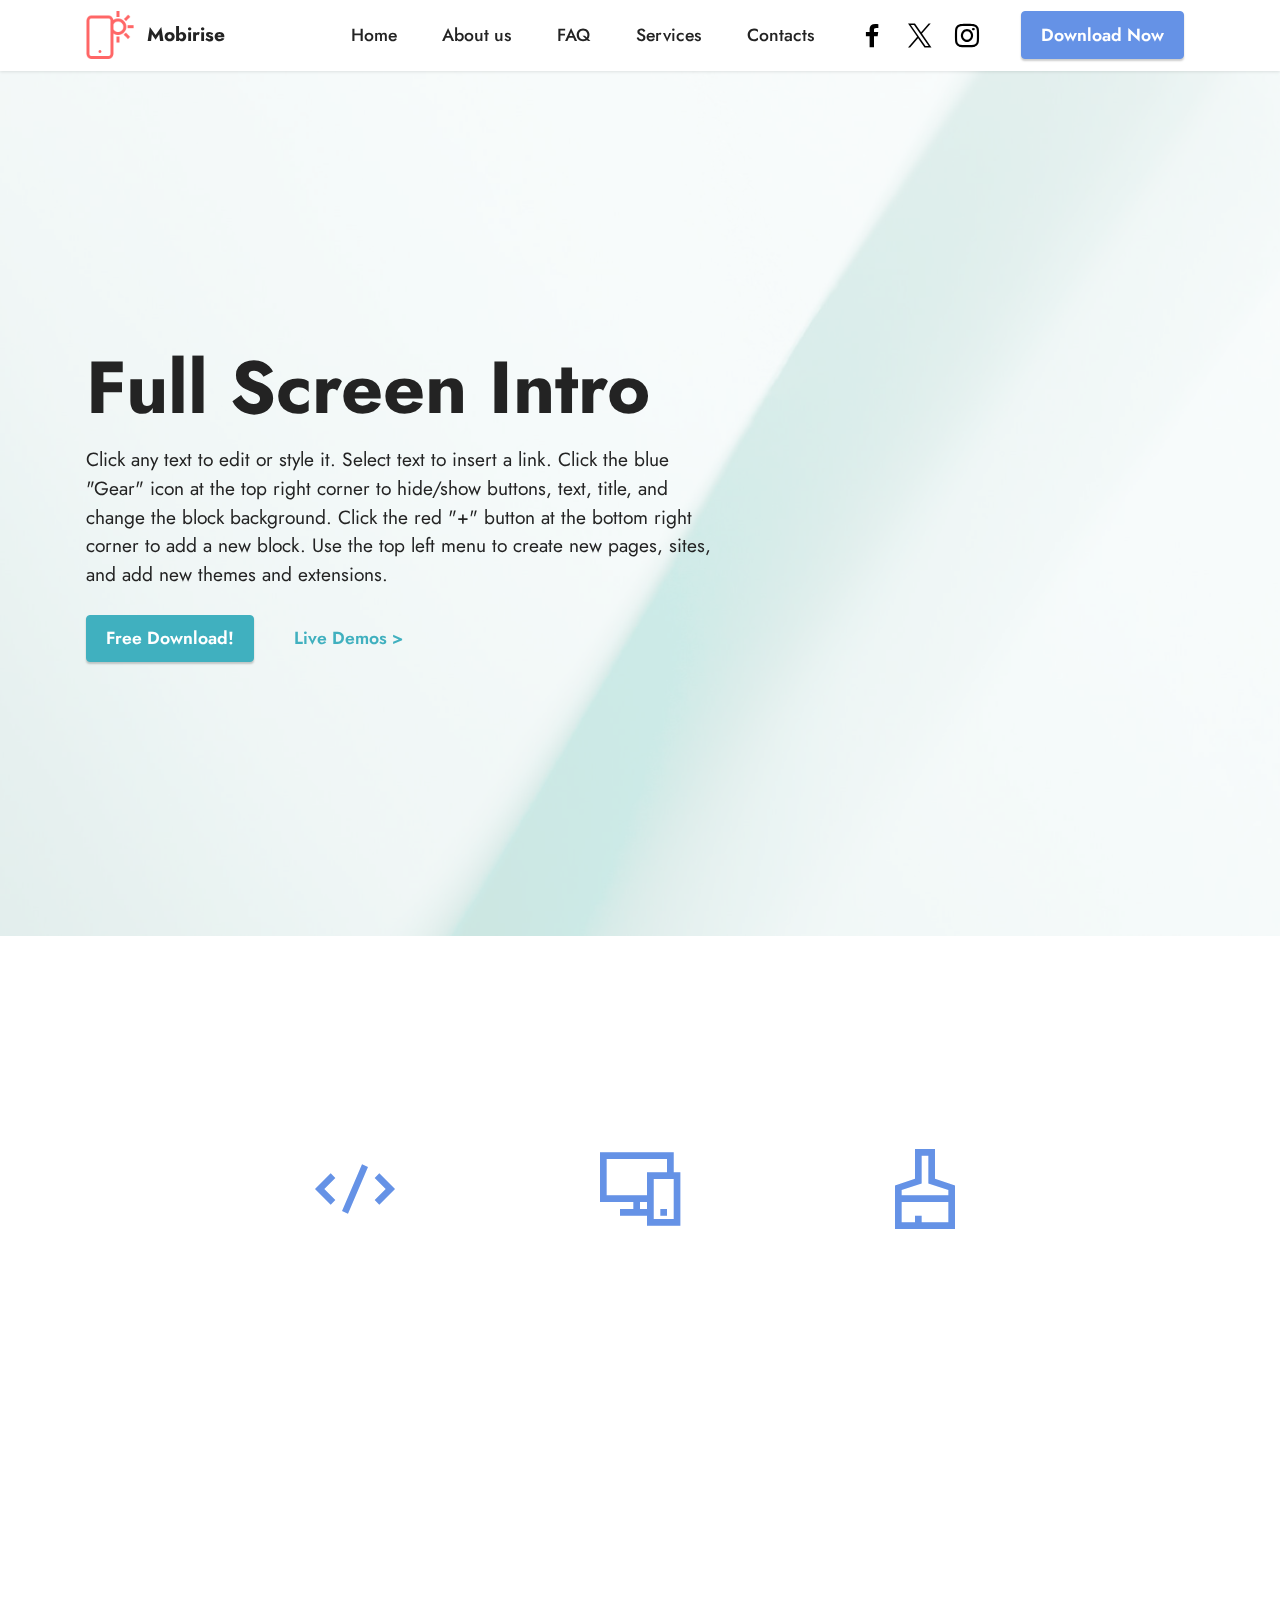
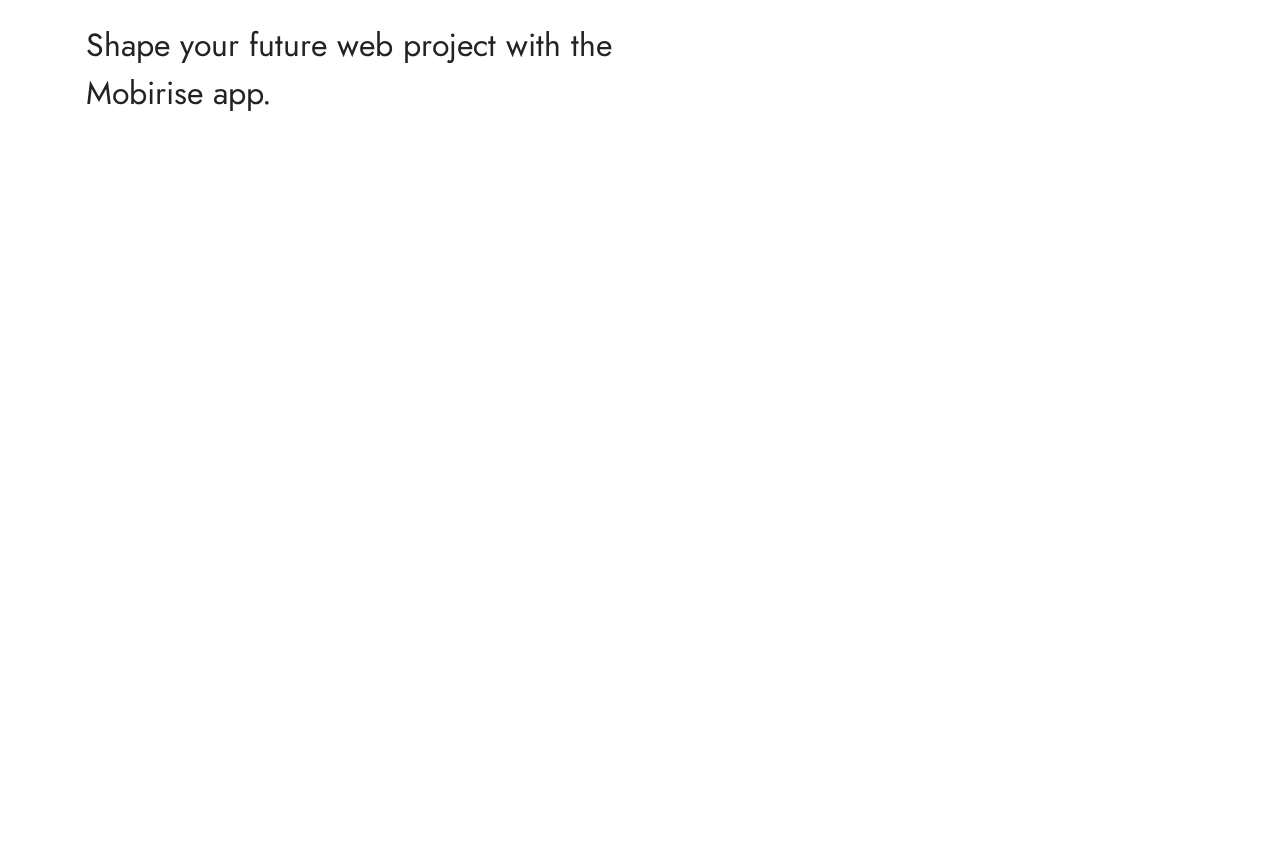
==== index.html @ b4d28bd1 "create github pages" ====
<!DOCTYPE html>
<html  >
<head>
  <!-- Site made with Mobirise Website Builder v5.9.18, https://mobirise.com -->
  <meta charset="UTF-8">
  <meta http-equiv="X-UA-Compatible" content="IE=edge">
  <meta name="generator" content="Mobirise v5.9.18, mobirise.com">
  <meta name="twitter:card" content="summary_large_image"/>
  <meta name="twitter:image:src" content="assets/images/index-meta.png">
  <meta property="og:image" content="assets/images/index-meta.png">
  <meta name="twitter:title" content="Home ryankey designs">
  <meta name="viewport" content="width=device-width, initial-scale=1, minimum-scale=1">
  <link rel="shortcut icon" href="assets/images/logo.png" type="image/x-icon">
  <meta name="description" content="thrry 7575b trytr">
  
  
  <title>Home ryankey designs</title>
  <link rel="stylesheet" href="assets/web/assets/mobirise-icons2/mobirise2.css">
  <link rel="stylesheet" href="assets/bootstrap/css/bootstrap.min.css">
  <link rel="stylesheet" href="assets/bootstrap/css/bootstrap-grid.min.css">
  <link rel="stylesheet" href="assets/bootstrap/css/bootstrap-reboot.min.css">
  <link rel="stylesheet" href="assets/parallax/jarallax.css">
  <link rel="stylesheet" href="assets/animatecss/animate.css">
  <link rel="stylesheet" href="assets/dropdown/css/style.css">
  <link rel="stylesheet" href="assets/socicon/css/styles.css">
  <link rel="stylesheet" href="assets/theme/css/style.css">
  <link rel="preload" href="https://fonts.googleapis.com/css?family=Jost:100,200,300,400,500,600,700,800,900,100i,200i,300i,400i,500i,600i,700i,800i,900i&display=swap" as="style" onload="this.onload=null;this.rel='stylesheet'">
  <noscript><link rel="stylesheet" href="https://fonts.googleapis.com/css?family=Jost:100,200,300,400,500,600,700,800,900,100i,200i,300i,400i,500i,600i,700i,800i,900i&display=swap"></noscript>
  <link rel="preload" as="style" href="assets/mobirise/css/mbr-additional.css?v=w8Q71m"><link rel="stylesheet" href="assets/mobirise/css/mbr-additional.css?v=w8Q71m" type="text/css">

  
  
  
</head>
<body>
  
  <section data-bs-version="5.1" class="menu menu1 cid-ufEGZTahri" once="menu" id="menu1-0">
    

    <nav class="navbar navbar-dropdown navbar-fixed-top navbar-expand-lg">
        <div class="container">
            <div class="navbar-brand">
                <span class="navbar-logo">
                    <a href="https://mobiri.se">
                        <img src="assets/images/logo.png" alt="Mobirise Website Builder" style="height: 3rem;">
                    </a>
                </span>
                <span class="navbar-caption-wrap"><a class="navbar-caption text-black display-7" href="https://mobiri.se">Mobirise</a></span>
            </div>
            <button class="navbar-toggler" type="button" data-toggle="collapse" data-bs-toggle="collapse" data-target="#navbarSupportedContent" data-bs-target="#navbarSupportedContent" aria-controls="navbarNavAltMarkup" aria-expanded="false" aria-label="Toggle navigation">
                <div class="hamburger">
                    <span></span>
                    <span></span>
                    <span></span>
                    <span></span>
                </div>
            </button>
            <div class="collapse navbar-collapse" id="navbarSupportedContent">
                <ul class="navbar-nav nav-dropdown" data-app-modern-menu="true"><li class="nav-item"><a class="nav-link link text-black text-primary display-4" href="index.html#features1-2">Home</a></li><li class="nav-item"><a class="nav-link link text-black text-primary display-4" href="aboutus.html">
                            About us</a></li><li class="nav-item"><a class="nav-link link text-black display-4" href="https://mobiri.se">FAQ</a></li>
                    <li class="nav-item"><a class="nav-link link text-black display-4" href="https://mobiri.se">
                            Services</a></li>
                    <li class="nav-item"><a class="nav-link link text-black text-primary display-4" href="contactus.html">Contacts</a>
                    </li></ul>
                <div class="icons-menu">
                    <a class="iconfont-wrapper" href="https://mobiri.se" target="_blank">
                        <span class="p-2 mbr-iconfont socicon-facebook socicon"></span>
                    </a>
                    <a class="iconfont-wrapper" href="https://mobiri.se" target="_blank">
                        <span class="p-2 mbr-iconfont socicon-twitter socicon"></span>
                    </a>
                    <a class="iconfont-wrapper" href="https://mobiri.se" target="_blank">
                        <span class="p-2 mbr-iconfont socicon-instagram socicon"></span>
                    </a>
                    
                </div>
                <div class="navbar-buttons mbr-section-btn">
                    <a class="btn btn-primary display-4" href="https://mobiri.se">
                        Download Now</a>
                </div>
            </div>
        </div>
    </nav>
</section>

<section data-bs-version="5.1" class="header2 cid-ufEH1J247F mbr-fullscreen mbr-parallax-background" id="header2-1">

    

    
    <div class="mbr-overlay" style="opacity: 0.8; background-color: rgb(255, 255, 255);"></div>

    <div class="container">
        <div class="row">
            <div class="col-12 col-lg-7">
                <h1 class="mbr-section-title mbr-fonts-style mb-3 display-1"><strong>Full Screen Intro</strong></h1>
                
                <p class="mbr-text mbr-fonts-style display-7">Click any text to edit or style it. Select text to insert a link. Click the blue "Gear" icon at the top right corner to hide/show buttons, text, title, and change the block background. Click the red "+" button at the bottom right corner to add a new block. Use the top left menu to create new pages, sites, and add new themes and extensions.</p>
                <div class="mbr-section-btn mt-3">
                    <a class="btn btn-success display-4" href="https://mobiri.se">Free Download!</a>
                    <a class="btn btn-success-outline display-4" href="https://mobiri.se">Live Demos &gt;</a>
                </div>
            </div>
        </div>
    </div>
</section>

<section data-bs-version="5.1" class="features25 cid-ufEH3GFwLy" id="features1-2">
    

    
    
    <div class="container">
        <div class="row mb-5">
            <div class="col-12">
                <h3 class="mbr-section-title mbr-fonts-style align-center mb-2 display-2">
                    <strong>Features</strong>
                </h3>
                
            </div>
        </div>
        <div class="row">
            <div class="item features-without-image mb-5 col-12 col-md-3">
                <div class="item-wrapper align-center">
                    <div class="iconfont-wrapper">
                        <span class="mbr-iconfont mobi-mbri-code mobi-mbri"></span>
                    </div>
                    <h5 class="card-title mbr-fonts-style display-7"><strong>No Coding</strong></h5>
                    <p class="card-text mbr-fonts-style mb-0 display-7">You don't have to code to create your own site. Select one of
                        available themes in the Mobirise sitebuilder.</p>
                </div>
            </div>
            <div class="item features-without-image mb-5 col-12 col-md-3">
                <div class="item-wrapper align-center">
                    <div class="iconfont-wrapper">
                        <span class="mbr-iconfont mobi-mbri-responsive-2 mobi-mbri"></span>
                    </div>
                    <h5 class="card-title mbr-fonts-style display-7"><strong>Mobile Friendly</strong></h5>
                    <p class="card-text mbr-fonts-style mb-0 display-7">All sites you create with the Mobirise web builder are
                        mobile-friendly natively. No special actions required.</p>
                </div>
            </div>
            <div class="item features-without-image mb-5 col-12 col-md-3">
                <div class="item-wrapper align-center">
                    <div class="card-box">
                        <div class="iconfont-wrapper">
                            <span class="mbr-iconfont mobi-mbri-website-theme-2 mobi-mbri"></span>
                        </div>
                        <h5 class="card-title mbr-fonts-style display-7"><strong>Unique Styles</strong></h5>
                        <p class="card-text mbr-fonts-style mb-0 display-7">Select the theme that suits you. Each theme in the Mobirise
                            site builder contains a set of unique blocks.</p>
                    </div>
                </div>
            </div>
        </div>
    </div>
</section>

<section data-bs-version="5.1" class="content10 cid-ufEH53kV5A" id="content10-3">
    
    <div class="container">
        <div class="row justify-content-center">
            <div class="col-12 col-md">
                
                <h6 class="mbr-section-subtitle mbr-fonts-style mb-4 display-5">
                    Shape your future web project with the Mobirise app.
                </h6>
            </div>
            <div class="col-md-12 col-lg-6">
                <p class="mbr-text mbr-fonts-style display-7">Mobirise Website Builder creates responsive, retina and mobile friendly websites in a few clicks. Mobirise is one of the easiest website development tools available today. It also gives you the freedom to develop as many websites as you like given the fact that it is a desktop app.</p>
            </div>
        </div>
    </div>
</section>

<section data-bs-version="5.1" class="footer1 cid-ufEH7rmpbX" once="footers" id="footer1-4">

    

    
    
    <div class="container">
        <div class="row mbr-white">
            <div class="col-12 col-md-6 col-lg-3">
                <h5 class="mbr-section-subtitle mbr-fonts-style mb-2 display-7">
                    <strong>Mobirise Help</strong>
                </h5>
                <ul class="list mbr-fonts-style display-4">
                    <li class="mbr-text item-wrap">Help Center</li>
                    <li class="mbr-text item-wrap">Mobirise Forums</li>
                    <li class="mbr-text item-wrap">Mobirise Kit</li>
                    <li class="mbr-text item-wrap">Our site</li>
                </ul>
            </div>
            <div class="col-12 col-md-6 col-lg-3">
                <h5 class="mbr-section-subtitle mbr-fonts-style mb-2 display-7">
                    <strong>Themes</strong>
                </h5>
                <ul class="list mbr-fonts-style display-4">

                    <li class="mbr-text item-wrap">Mobirise 5</li>
                    <li class="mbr-text item-wrap">Mobirise AMP</li>
                    <li class="mbr-text item-wrap">Mobirise Kit</li>
                </ul>
            </div>
            <div class="col-12 col-md-6 col-lg-3">
                <h5 class="mbr-section-subtitle mbr-fonts-style mb-2 display-7">
                    <strong>Extensions</strong>
                </h5>
                <ul class="list mbr-fonts-style display-4">
                    <li class="mbr-text item-wrap">Code Editor</li>
                    <li class="mbr-text item-wrap">Form Builder</li>
                    <li class="mbr-text item-wrap">Popup Builder</li>
                    <li class="mbr-text item-wrap">Enterprise</li>
                </ul>
            </div>
            <div class="col-12 col-md-6 col-lg-3">
                <h5 class="mbr-section-subtitle mbr-fonts-style mb-2 display-7">
                    <strong>About</strong>
                </h5>
                <p class="mbr-text mbr-fonts-style mb-4 display-4">
                    Mobirise is a free offline app for
                    Windows and Mac to easily create small/medium websites, landing pages, online resumes and
                    portfolios.</p>
                <h5 class="mbr-section-subtitle mbr-fonts-style mb-3 display-7">
                    <strong>Social</strong>
                </h5>
                <div class="social-row display-7">
                    <div class="soc-item">
                        <a href="https://twitter.com/mobirise" target="_blank">
                            <span class="mbr-iconfont socicon socicon-facebook"></span>
                        </a>
                    </div>
                    <div class="soc-item">
                        <a href="https://twitter.com/mobirise" target="_blank">
                            <span class="mbr-iconfont socicon socicon-twitter"></span>
                        </a>
                    </div>
                    <div class="soc-item">
                        <a href="https://twitter.com/mobirise" target="_blank">
                            <span class="mbr-iconfont socicon socicon-instagram"></span>
                        </a>
                    </div>
                    
                </div>
            </div>
            <div class="col-12 mt-4">
                <p class="mbr-text mb-0 mbr-fonts-style copyright align-center display-7">
                    © Copyright 2025 Mobirise - All Rights Reserved
                </p>
            </div>
        </div>
    </div>
</section><section class="display-7" style="padding: 0;align-items: center;justify-content: center;flex-wrap: wrap;    align-content: center;display: flex;position: relative;height: 4rem;"><a href="https://mobiri.se/3281766" style="flex: 1 1;height: 4rem;position: absolute;width: 100%;z-index: 1;"><img alt="" style="height: 4rem;" src="[data-uri]"></a><p style="margin: 0;text-align: center;" class="display-7">&#8204;</p><a style="z-index:1" href="https://mobirise.com/builder/ai-website-creator.html">Best AI Website Creator</a></section><script src="assets/bootstrap/js/bootstrap.bundle.min.js"></script>  <script src="assets/parallax/jarallax.js"></script>  <script src="assets/smoothscroll/smooth-scroll.js"></script>  <script src="assets/ytplayer/index.js"></script>  <script src="assets/dropdown/js/navbar-dropdown.js"></script>  <script src="assets/theme/js/script.js"></script>  
  
  
  <input name="animation" type="hidden">
  </body>
</html>
---- assets/web/assets/mobirise-icons2/mobirise2.css ----
@font-face {
  font-family: 'Moririse2';
  font-display: swap;
  src:  url('mobirise2.eot?f2bix4');
  src:  url('mobirise2.eot?f2bix4#iefix') format('embedded-opentype'),
    url('mobirise2.ttf?f2bix4') format('truetype'),
    url('mobirise2.woff?f2bix4') format('woff'),
    url('mobirise2.svg?f2bix4#mobirise2') format('svg');
  font-weight: normal;
  font-style: normal;
}

[class^="mobi-"], [class*=" mobi-"] {
  /* use !important to prevent issues with browser extensions that change fonts */
  font-family: 'Moririse2' !important;
  speak: none;
  font-style: normal;
  font-weight: normal;
  font-variant: normal;
  text-transform: none;
  line-height: 1;

  /* Better Font Rendering =========== */
  -webkit-font-smoothing: antialiased;
  -moz-osx-font-smoothing: grayscale;
}

.mobi-mbri-add-submenu:before {
  content: "\e900";
}
.mobi-mbri-alert:before {
  content: "\e901";
}
.mobi-mbri-align-center:before {
  content: "\e902";
}
.mobi-mbri-align-justify:before {
  content: "\e903";
}
.mobi-mbri-align-left:before {
  content: "\e904";
}
.mobi-mbri-align-right:before {
  content: "\e905";
}
.mobi-mbri-android:before {
  content: "\e906";
}
.mobi-mbri-apple:before {
  content: "\e907";
}
.mobi-mbri-arrow-down:before {
  content: "\e908";
}
.mobi-mbri-arrow-next:before {
  content: "\e909";
}
.mobi-mbri-arrow-prev:before {
  content: "\e90a";
}
.mobi-mbri-arrow-up:before {
  content: "\e90b";
}
.mobi-mbri-bold:before {
  content: "\e90c";
}
.mobi-mbri-bookmark:before {
  content: "\e90d";
}
.mobi-mbri-bootstrap:before {
  content: "\e90e";
}
.mobi-mbri-briefcase:before {
  content: "\e90f";
}
.mobi-mbri-browse:before {
  content: "\e910";
}
.mobi-mbri-bulleted-list:before {
  content: "\e911";
}
.mobi-mbri-calendar:before {
  content: "\e912";
}
.mobi-mbri-camera:before {
  content: "\e913";
}
.mobi-mbri-cart-add:before {
  content: "\e914";
}
.mobi-mbri-cart-full:before {
  content: "\e915";
}
.mobi-mbri-cash:before {
  content: "\e916";
}
.mobi-mbri-change-style:before {
  content: "\e917";
}
.mobi-mbri-chat:before {
  content: "\e918";
}
.mobi-mbri-clock:before {
  content: "\e919";
}
.mobi-mbri-close:before {
  content: "\e91a";
}
.mobi-mbri-cloud:before {
  content: "\e91b";
}
.mobi-mbri-code:before {
  content: "\e91c";
}
.mobi-mbri-contact-form:before {
  content: "\e91d";
}
.mobi-mbri-credit-card:before {
  content: "\e91e";
}
.mobi-mbri-cursor-click:before {
  content: "\e91f";
}
.mobi-mbri-cust-feedback:before {
  content: "\e920";
}
.mobi-mbri-database:before {
  content: "\e921";
}
.mobi-mbri-delivery:before {
  content: "\e922";
}
.mobi-mbri-desktop:before {
  content: "\e923";
}
.mobi-mbri-devices:before {
  content: "\e924";
}
.mobi-mbri-down:before {
  content: "\e925";
}
.mobi-mbri-download-2:before {
  content: "\e926";
}
.mobi-mbri-download:before {
  content: "\e927";
}
.mobi-mbri-drag-n-drop-2:before {
  content: "\e928";
}
.mobi-mbri-drag-n-drop:before {
  content: "\e929";
}
.mobi-mbri-edit-2:before {
  content: "\e92a";
}
.mobi-mbri-edit:before {
  content: "\e92b";
}
.mobi-mbri-error:before {
  content: "\e92c";
}
.mobi-mbri-extension:before {
  content: "\e92d";
}
.mobi-mbri-features:before {
  content: "\e92e";
}
.mobi-mbri-file:before {
  content: "\e92f";
}
.mobi-mbri-flag:before {
  content: "\e930";
}
.mobi-mbri-folder:before {
  content: "\e931";
}
.mobi-mbri-gift:before {
  content: "\e932";
}
.mobi-mbri-github:before {
  content: "\e933";
}
.mobi-mbri-globe-2:before {
  content: "\e934";
}
.mobi-mbri-globe:before {
  content: "\e935";
}
.mobi-mbri-growing-chart:before {
  content: "\e936";
}
.mobi-mbri-hearth:before {
  content: "\e937";
}
.mobi-mbri-help:before {
  content: "\e938";
}
.mobi-mbri-home:before {
  content: "\e939";
}
.mobi-mbri-hot-cup:before {
  content: "\e93a";
}
.mobi-mbri-idea:before {
  content: "\e93b";
}
.mobi-mbri-image-gallery:before {
  content: "\e93c";
}
.mobi-mbri-image-slider:before {
  content: "\e93d";
}
.mobi-mbri-info:before {
  content: "\e93e";
}
.mobi-mbri-italic:before {
  content: "\e93f";
}
.mobi-mbri-key:before {
  content: "\e940";
}
.mobi-mbri-laptop:before {
  content: "\e941";
}
.mobi-mbri-layers:before {
  content: "\e942";
}
.mobi-mbri-left-right:before {
  content: "\e943";
}
.mobi-mbri-left:before {
  content: "\e944";
}
.mobi-mbri-letter:before {
  content: "\e945";
}
.mobi-mbri-like:before {
  content: "\e946";
}
.mobi-mbri-link:before {
  content: "\e947";
}
.mobi-mbri-lock:before {
  content: "\e948";
}
.mobi-mbri-login:before {
  content: "\e949";
}
.mobi-mbri-logout:before {
  content: "\e94a";
}
.mobi-mbri-magic-stick:before {
  content: "\e94b";
}
.mobi-mbri-map-pin:before {
  content: "\e94c";
}
.mobi-mbri-menu:before {
  content: "\e94d";
}
.mobi-mbri-mobile-2:before {
  content: "\e94e";
}
.mobi-mbri-mobile-horizontal:before {
  content: "\e94f";
}
.mobi-mbri-mobile:before {
  content: "\e950";
}
.mobi-mbri-mobirise:before {
  content: "\e951";
}
.mobi-mbri-more-horizontal:before {
  content: "\e952";
}
.mobi-mbri-more-vertical:before {
  content: "\e953";
}
.mobi-mbri-music:before {
  content: "\e954";
}
.mobi-mbri-new-file:before {
  content: "\e955";
}
.mobi-mbri-numbered-list:before {
  content: "\e956";
}
.mobi-mbri-opened-folder:before {
  content: "\e957";
}
.mobi-mbri-pages:before {
  content: "\e958";
}
.mobi-mbri-paper-plane:before {
  content: "\e959";
}
.mobi-mbri-paperclip:before {
  content: "\e95a";
}
.mobi-mbri-phone:before {
  content: "\e95b";
}
.mobi-mbri-photo:before {
  content: "\e95c";
}
.mobi-mbri-photos:before {
  content: "\e95d";
}
.mobi-mbri-pin:before {
  content: "\e95e";
}
.mobi-mbri-play:before {
  content: "\e95f";
}
.mobi-mbri-plus:before {
  content: "\e960";
}
.mobi-mbri-preview:before {
  content: "\e961";
}
.mobi-mbri-print:before {
  content: "\e962";
}
.mobi-mbri-protect:before {
  content: "\e963";
}
.mobi-mbri-question:before {
  content: "\e964";
}
.mobi-mbri-quote-left:before {
  content: "\e965";
}
.mobi-mbri-quote-right:before {
  content: "\e966";
}
.mobi-mbri-redo:before {
  content: "\e967";
}
.mobi-mbri-refresh:before {
  content: "\e968";
}
.mobi-mbri-responsive-2:before {
  content: "\e969";
}
.mobi-mbri-responsive:before {
  content: "\e96a";
}
.mobi-mbri-right:before {
  content: "\e96b";
}
.mobi-mbri-rocket:before {
  content: "\e96c";
}
.mobi-mbri-sad-face:before {
  content: "\e96d";
}
.mobi-mbri-sale:before {
  content: "\e96e";
}
.mobi-mbri-save:before {
  content: "\e96f";
}
.mobi-mbri-search:before {
  content: "\e970";
}
.mobi-mbri-setting-2:before {
  content: "\e971";
}
.mobi-mbri-setting-3:before {
  content: "\e972";
}
.mobi-mbri-setting:before {
  content: "\e973";
}
.mobi-mbri-share:before {
  content: "\e974";
}
.mobi-mbri-shopping-bag:before {
  content: "\e975";
}
.mobi-mbri-shopping-basket:before {
  content: "\e976";
}
.mobi-mbri-shopping-cart:before {
  content: "\e977";
}
.mobi-mbri-sites:before {
  content: "\e978";
}
.mobi-mbri-smile-face:before {
  content: "\e979";
}
.mobi-mbri-speed:before {
  content: "\e97a";
}
.mobi-mbri-star:before {
  content: "\e97b";
}
.mobi-mbri-success:before {
  content: "\e97c";
}
.mobi-mbri-sun:before {
  content: "\e97d";
}
.mobi-mbri-sun2:before {
  content: "\e97e";
}
.mobi-mbri-tablet-vertical:before {
  content: "\e97f";
}
.mobi-mbri-tablet:before {
  content: "\e980";
}
.mobi-mbri-target:before {
  content: "\e981";
}
.mobi-mbri-timer:before {
  content: "\e982";
}
.mobi-mbri-to-ftp:before {
  content: "\e983";
}
.mobi-mbri-to-local-drive:before {
  content: "\e984";
}
.mobi-mbri-touch-swipe:before {
  content: "\e985";
}
.mobi-mbri-touch:before {
  content: "\e986";
}
.mobi-mbri-trash:before {
  content: "\e987";
}
.mobi-mbri-underline:before {
  content: "\e988";
}
.mobi-mbri-undo:before {
  content: "\e989";
}
.mobi-mbri-unlink:before {
  content: "\e98a";
}
.mobi-mbri-unlock:before {
  content: "\e98b";
}
.mobi-mbri-up-down:before {
  content: "\e98c";
}
.mobi-mbri-up:before {
  content: "\e98d";
}
.mobi-mbri-update:before {
  content: "\e98e";
}
.mobi-mbri-upload-2:before {
  content: "\e98f";
}
.mobi-mbri-upload:before {
  content: "\e990";
}
.mobi-mbri-user-2:before {
  content: "\e991";
}
.mobi-mbri-user:before {
  content: "\e992";
}
.mobi-mbri-users:before {
  content: "\e993";
}
.mobi-mbri-video-play:before {
  content: "\e994";
}
.mobi-mbri-video:before {
  content: "\e995";
}
.mobi-mbri-watch:before {
  content: "\e996";
}
.mobi-mbri-website-theme-2:before {
  content: "\e997";
}
.mobi-mbri-website-theme:before {
  content: "\e998";
}
.mobi-mbri-wifi:before {
  content: "\e999";
}
.mobi-mbri-windows:before {
  content: "\e99a";
}
.mobi-mbri-zoom-in:before {
  content: "\e99b";
}
.mobi-mbri-zoom-out:before {
  content: "\e99c";
}
---- assets/parallax/jarallax.css ----
.jarallax {
    position: relative;
    z-index: 0;
}
.jarallax > .jarallax-img {
    position: absolute;
    object-fit: cover;
    /* support for plugin https://github.com/bfred-it/object-fit-images */
    font-family: 'object-fit: cover;';
    top: 0;
    left: 0;
    width: 100%;
    height: 100%;
    z-index: -1;
}
---- assets/dropdown/css/style.css ----
.navbar-dropdown {
  left: 0;
  padding: 0;
  position: absolute;
  right: 0;
  top: 0;
  transition: all 0.45s ease;
  z-index: 1030;
  background: #282828; }
  .navbar-dropdown .navbar-logo {
    margin-right: 0.8rem;
    transition: margin 0.3s ease-in-out;
    vertical-align: middle; }
    .navbar-dropdown .navbar-logo img {
      height: 3.125rem;
      transition: all 0.3s ease-in-out; }
    .navbar-dropdown .navbar-logo.mbr-iconfont {
      font-size: 3.125rem;
      line-height: 3.125rem; }
  .navbar-dropdown .navbar-caption {
    font-weight: 700;
    white-space: normal;
    vertical-align: -4px;
    line-height: 3.125rem !important; }
    .navbar-dropdown .navbar-caption, .navbar-dropdown .navbar-caption:hover {
      color: inherit;
      text-decoration: none; }
  .navbar-dropdown .mbr-iconfont + .navbar-caption {
    vertical-align: -1px; }
  .navbar-dropdown.navbar-fixed-top {
    position: fixed; }
  .navbar-dropdown .navbar-brand span {
    vertical-align: -4px; }
  .navbar-dropdown.bg-color.transparent {
    background: none; }
  .navbar-dropdown.navbar-short .navbar-brand {
    padding: 0.625rem 0; }
    .navbar-dropdown.navbar-short .navbar-brand span {
      vertical-align: -1px; }
  .navbar-dropdown.navbar-short .navbar-caption {
    line-height: 2.375rem !important;
    vertical-align: -2px; }
  .navbar-dropdown.navbar-short .navbar-logo {
    margin-right: 0.5rem; }
    .navbar-dropdown.navbar-short .navbar-logo img {
      height: 2.375rem; }
    .navbar-dropdown.navbar-short .navbar-logo.mbr-iconfont {
      font-size: 2.375rem;
      line-height: 2.375rem; }
  .navbar-dropdown.navbar-short .mbr-table-cell {
    height: 3.625rem; }
  .navbar-dropdown .navbar-close {
    left: 0.6875rem;
    position: fixed;
    top: 0.75rem;
    z-index: 1000; }
  .navbar-dropdown .hamburger-icon {
    content: "";
    display: inline-block;
    vertical-align: middle;
    width: 16px;
    -webkit-box-shadow: 0 -6px 0 1px #282828,0 0 0 1px #282828,0 6px 0 1px #282828;
    -moz-box-shadow: 0 -6px 0 1px #282828,0 0 0 1px #282828,0 6px 0 1px #282828;
    box-shadow: 0 -6px 0 1px #282828,0 0 0 1px #282828,0 6px 0 1px #282828; }

.dropdown-menu .dropdown-toggle[data-toggle="dropdown-submenu"]::after {
  border-bottom: 0.35em solid transparent;
  border-left: 0.35em solid;
  border-right: 0;
  border-top: 0.35em solid transparent;
  margin-left: 0.3rem; }

.dropdown-menu .dropdown-item:focus {
  outline: 0; }

.nav-dropdown {
  font-size: 0.75rem;
  font-weight: 500;
  height: auto !important; }
  .nav-dropdown .nav-btn {
    padding-left: 1rem; }
  .nav-dropdown .link {
    margin: .667em 1.667em;
    font-weight: 500;
    padding: 0;
    transition: color .2s ease-in-out; }
    .nav-dropdown .link.dropdown-toggle {
      margin-right: 2.583em; }
      .nav-dropdown .link.dropdown-toggle::after {
        margin-left: .25rem;
        border-top: 0.35em solid;
        border-right: 0.35em solid transparent;
        border-left: 0.35em solid transparent;
        border-bottom: 0; }
      .nav-dropdown .link.dropdown-toggle[aria-expanded="true"] {
        margin: 0;
        padding: 0.667em 3.263em  0.667em 1.667em; }
  .nav-dropdown .link::after,
  .nav-dropdown .dropdown-item::after {
    color: inherit; }
  .nav-dropdown .btn {
    font-size: 0.75rem;
    font-weight: 700;
    letter-spacing: 0;
    margin-bottom: 0;
    padding-left: 1.25rem;
    padding-right: 1.25rem; }
  .nav-dropdown .dropdown-menu {
    border-radius: 0;
    border: 0;
    left: 0;
    margin: 0;
    padding-bottom: 1.25rem;
    padding-top: 1.25rem;
    position: relative; }
  .nav-dropdown .dropdown-submenu {
    margin-left: 0.125rem;
    top: 0; }
  .nav-dropdown .dropdown-item {
    font-weight: 500;
    line-height: 2;
    padding: 0.3846em 4.615em 0.3846em 1.5385em;
    position: relative;
    transition: color .2s ease-in-out, background-color .2s ease-in-out; }
    .nav-dropdown .dropdown-item::after {
      margin-top: -0.3077em;
      position: absolute;
      right: 1.1538em;
      top: 50%; }
    .nav-dropdown .dropdown-item:focus, .nav-dropdown .dropdown-item:hover {
      background: none; }

@media (max-width: 767px) {
  .nav-dropdown.navbar-toggleable-sm {
    bottom: 0;
    display: none;
    left: 0;
    overflow-x: hidden;
    position: fixed;
    top: 0;
    transform: translateX(-100%);
    -ms-transform: translateX(-100%);
    -webkit-transform: translateX(-100%);
    width: 18.75rem;
    z-index: 999; } }
.nav-dropdown.navbar-toggleable-xl {
  bottom: 0;
  display: none;
  left: 0;
  overflow-x: hidden;
  position: fixed;
  top: 0;
  transform: translateX(-100%);
  -ms-transform: translateX(-100%);
  -webkit-transform: translateX(-100%);
  width: 18.75rem;
  z-index: 999; }

.nav-dropdown-sm {
  display: block !important;
  overflow-x: hidden;
  overflow: auto;
  padding-top: 3.875rem; }
  .nav-dropdown-sm::after {
    content: "";
    display: block;
    height: 3rem;
    width: 100%; }
  .nav-dropdown-sm.collapse.in ~ .navbar-close {
    display: block !important; }
  .nav-dropdown-sm.collapsing, .nav-dropdown-sm.collapse.in {
    transform: translateX(0);
    -ms-transform: translateX(0);
    -webkit-transform: translateX(0);
    transition: all 0.25s ease-out;
    -webkit-transition: all 0.25s ease-out;
    background: #282828; }
  .nav-dropdown-sm.collapsing[aria-expanded="false"] {
    transform: translateX(-100%);
    -ms-transform: translateX(-100%);
    -webkit-transform: translateX(-100%); }
  .nav-dropdown-sm .nav-item {
    display: block;
    margin-left: 0 !important;
    padding-left: 0; }
  .nav-dropdown-sm .link,
  .nav-dropdown-sm .dropdown-item {
    border-top: 1px dotted rgba(255, 255, 255, 0.1);
    font-size: 0.8125rem;
    line-height: 1.6;
    margin: 0 !important;
    padding: 0.875rem 2.4rem 0.875rem 1.5625rem !important;
    position: relative;
    white-space: normal; }
    .nav-dropdown-sm .link:focus, .nav-dropdown-sm .link:hover,
    .nav-dropdown-sm .dropdown-item:focus,
    .nav-dropdown-sm .dropdown-item:hover {
      background: rgba(0, 0, 0, 0.2) !important;
      color: #c0a375; }
  .nav-dropdown-sm .nav-btn {
    position: relative;
    padding: 1.5625rem 1.5625rem 0 1.5625rem; }
    .nav-dropdown-sm .nav-btn::before {
      border-top: 1px dotted rgba(255, 255, 255, 0.1);
      content: "";
      left: 0;
      position: absolute;
      top: 0;
      width: 100%; }
    .nav-dropdown-sm .nav-btn + .nav-btn {
      padding-top: 0.625rem; }
      .nav-dropdown-sm .nav-btn + .nav-btn::before {
        display: none; }
  .nav-dropdown-sm .btn {
    padding: 0.625rem 0; }
  .nav-dropdown-sm .dropdown-toggle[data-toggle="dropdown-submenu"]::after {
    margin-left: .25rem;
    border-top: 0.35em solid;
    border-right: 0.35em solid transparent;
    border-left: 0.35em solid transparent;
    border-bottom: 0; }
  .nav-dropdown-sm .dropdown-toggle[data-toggle="dropdown-submenu"][aria-expanded="true"]::after {
    border-top: 0;
    border-right: 0.35em solid transparent;
    border-left: 0.35em solid transparent;
    border-bottom: 0.35em solid; }
  .nav-dropdown-sm .dropdown-menu {
    margin: 0;
    padding: 0;
    position: relative;
    top: 0;
    left: 0;
    width: 100%;
    border: 0;
    float: none;
    border-radius: 0;
    background: none; }
  .nav-dropdown-sm .dropdown-submenu {
    left: 100%;
    margin-left: 0.125rem;
    margin-top: -1.25rem;
    top: 0; }

.navbar-toggleable-sm .nav-dropdown .dropdown-menu {
  position: absolute; }

.navbar-toggleable-sm .nav-dropdown .dropdown-submenu {
  left: 100%;
  margin-left: 0.125rem;
  margin-top: -1.25rem;
  top: 0; }

.navbar-toggleable-sm.opened .nav-dropdown .dropdown-menu {
  position: relative; }

.navbar-toggleable-sm.opened .nav-dropdown .dropdown-submenu {
  left: 0;
  margin-left: 00rem;
  margin-top: 0rem;
  top: 0; }

.is-builder .nav-dropdown.collapsing {
  transition: none !important; }
---- assets/socicon/css/styles.css ----
@charset "UTF-8";

@font-face {
  font-family: 'Socicon';
  src:  url('../fonts/socicon.eot');
  src:  url('../fonts/socicon.eot?#iefix') format('embedded-opentype'),
    url('../fonts/socicon.woff2') format('woff2'),
    url('../fonts/socicon.ttf') format('truetype'),
    url('../fonts/socicon.woff') format('woff'),
    url('../fonts/socicon.svg#socicon') format('svg');
  font-weight: normal;
  font-style: normal;
  font-display: swap;
}

[data-icon]:before {
  font-family: "socicon" !important;
  content: attr(data-icon);
  font-style: normal !important;
  font-weight: normal !important;
  font-variant: normal !important;
  text-transform: none !important;
  speak: none;
  line-height: 1;
  -webkit-font-smoothing: antialiased;
  -moz-osx-font-smoothing: grayscale;
}

[class^="socicon-"], [class*=" socicon-"] {
  /* use !important to prevent issues with browser extensions that change fonts */
  font-family: 'Socicon' !important;
  speak: none;
  font-style: normal;
  font-weight: normal;
  font-variant: normal;
  text-transform: none;
  line-height: 1;

  /* Better Font Rendering =========== */
  -webkit-font-smoothing: antialiased;
  -moz-osx-font-smoothing: grayscale;
}

.socicon-500px:before {
  content: "\e000";
}
.socicon-8tracks:before {
  content: "\e001";
}
.socicon-airbnb:before {
  content: "\e002";
}
.socicon-alliance:before {
  content: "\e003";
}
.socicon-amazon:before {
  content: "\e004";
}
.socicon-amplement:before {
  content: "\e005";
}
.socicon-android:before {
  content: "\e006";
}
.socicon-angellist:before {
  content: "\e007";
}
.socicon-apple:before {
  content: "\e008";
}
.socicon-appnet:before {
  content: "\e009";
}
.socicon-baidu:before {
  content: "\e00a";
}
.socicon-bandcamp:before {
  content: "\e00b";
}
.socicon-battlenet:before {
  content: "\e00c";
}
.socicon-mixer:before {
  content: "\e00d";
}
.socicon-bebee:before {
  content: "\e00e";
}
.socicon-bebo:before {
  content: "\e00f";
}
.socicon-behance:before {
  content: "\e010";
}
.socicon-blizzard:before {
  content: "\e011";
}
.socicon-blogger:before {
  content: "\e012";
}
.socicon-buffer:before {
  content: "\e013";
}
.socicon-chrome:before {
  content: "\e014";
}
.socicon-coderwall:before {
  content: "\e015";
}
.socicon-curse:before {
  content: "\e016";
}
.socicon-dailymotion:before {
  content: "\e017";
}
.socicon-deezer:before {
  content: "\e018";
}
.socicon-delicious:before {
  content: "\e019";
}
.socicon-deviantart:before {
  content: "\e01a";
}
.socicon-diablo:before {
  content: "\e01b";
}
.socicon-digg:before {
  content: "\e01c";
}
.socicon-discord:before {
  content: "\e01d";
}
.socicon-disqus:before {
  content: "\e01e";
}
.socicon-douban:before {
  content: "\e01f";
}
.socicon-draugiem:before {
  content: "\e020";
}
.socicon-dribbble:before {
  content: "\e021";
}
.socicon-drupal:before {
  content: "\e022";
}
.socicon-ebay:before {
  content: "\e023";
}
.socicon-ello:before {
  content: "\e024";
}
.socicon-endomodo:before {
  content: "\e025";
}
.socicon-envato:before {
  content: "\e026";
}
.socicon-etsy:before {
  content: "\e027";
}
.socicon-facebook:before {
  content: "\e028";
}
.socicon-feedburner:before {
  content: "\e029";
}
.socicon-filmweb:before {
  content: "\e02a";
}
.socicon-firefox:before {
  content: "\e02b";
}
.socicon-flattr:before {
  content: "\e02c";
}
.socicon-flickr:before {
  content: "\e02d";
}
.socicon-formulr:before {
  content: "\e02e";
}
.socicon-forrst:before {
  content: "\e02f";
}
.socicon-foursquare:before {
  content: "\e030";
}
.socicon-friendfeed:before {
  content: "\e031";
}
.socicon-github:before {
  content: "\e032";
}
.socicon-goodreads:before {
  content: "\e033";
}
.socicon-google:before {
  content: "\e034";
}
.socicon-googlescholar:before {
  content: "\e035";
}
.socicon-googlegroups:before {
  content: "\e036";
}
.socicon-googlephotos:before {
  content: "\e037";
}
.socicon-googleplus:before {
  content: "\e038";
}
.socicon-grooveshark:before {
  content: "\e039";
}
.socicon-hackerrank:before {
  content: "\e03a";
}
.socicon-hearthstone:before {
  content: "\e03b";
}
.socicon-hellocoton:before {
  content: "\e03c";
}
.socicon-heroes:before {
  content: "\e03d";
}
.socicon-smashcast:before {
  content: "\e03e";
}
.socicon-horde:before {
  content: "\e03f";
}
.socicon-houzz:before {
  content: "\e040";
}
.socicon-icq:before {
  content: "\e041";
}
.socicon-identica:before {
  content: "\e042";
}
.socicon-imdb:before {
  content: "\e043";
}
.socicon-instagram:before {
  content: "\e044";
}
.socicon-issuu:before {
  content: "\e045";
}
.socicon-istock:before {
  content: "\e046";
}
.socicon-itunes:before {
  content: "\e047";
}
.socicon-keybase:before {
  content: "\e048";
}
.socicon-lanyrd:before {
  content: "\e049";
}
.socicon-lastfm:before {
  content: "\e04a";
}
.socicon-line:before {
  content: "\e04b";
}
.socicon-linkedin:before {
  content: "\e04c";
}
.socicon-livejournal:before {
  content: "\e04d";
}
.socicon-lyft:before {
  content: "\e04e";
}
.socicon-macos:before {
  content: "\e04f";
}
.socicon-mail:before {
  content: "\e050";
}
.socicon-medium:before {
  content: "\e051";
}
.socicon-meetup:before {
  content: "\e052";
}
.socicon-mixcloud:before {
  content: "\e053";
}
.socicon-modelmayhem:before {
  content: "\e054";
}
.socicon-mumble:before {
  content: "\e055";
}
.socicon-myspace:before {
  content: "\e056";
}
.socicon-newsvine:before {
  content: "\e057";
}
.socicon-nintendo:before {
  content: "\e058";
}
.socicon-npm:before {
  content: "\e059";
}
.socicon-odnoklassniki:before {
  content: "\e05a";
}
.socicon-openid:before {
  content: "\e05b";
}
.socicon-opera:before {
  content: "\e05c";
}
.socicon-outlook:before {
  content: "\e05d";
}
.socicon-overwatch:before {
  content: "\e05e";
}
.socicon-patreon:before {
  content: "\e05f";
}
.socicon-paypal:before {
  content: "\e060";
}
.socicon-periscope:before {
  content: "\e061";
}
.socicon-persona:before {
  content: "\e062";
}
.socicon-pinterest:before {
  content: "\e063";
}
.socicon-play:before {
  content: "\e064";
}
.socicon-player:before {
  content: "\e065";
}
.socicon-playstation:before {
  content: "\e066";
}
.socicon-pocket:before {
  content: "\e067";
}
.socicon-qq:before {
  content: "\e068";
}
.socicon-quora:before {
  content: "\e069";
}
.socicon-raidcall:before {
  content: "\e06a";
}
.socicon-ravelry:before {
  content: "\e06b";
}
.socicon-reddit:before {
  content: "\e06c";
}
.socicon-renren:before {
  content: "\e06d";
}
.socicon-researchgate:before {
  content: "\e06e";
}
.socicon-residentadvisor:before {
  content: "\e06f";
}
.socicon-reverbnation:before {
  content: "\e070";
}
.socicon-rss:before {
  content: "\e071";
}
.socicon-sharethis:before {
  content: "\e072";
}
.socicon-skype:before {
  content: "\e073";
}
.socicon-slideshare:before {
  content: "\e074";
}
.socicon-smugmug:before {
  content: "\e075";
}
.socicon-snapchat:before {
  content: "\e076";
}
.socicon-songkick:before {
  content: "\e077";
}
.socicon-soundcloud:before {
  content: "\e078";
}
.socicon-spotify:before {
  content: "\e079";
}
.socicon-stackexchange:before {
  content: "\e07a";
}
.socicon-stackoverflow:before {
  content: "\e07b";
}
.socicon-starcraft:before {
  content: "\e07c";
}
.socicon-stayfriends:before {
  content: "\e07d";
}
.socicon-steam:before {
  content: "\e07e";
}
.socicon-storehouse:before {
  content: "\e07f";
}
.socicon-strava:before {
  content: "\e080";
}
.socicon-streamjar:before {
  content: "\e081";
}
.socicon-stumbleupon:before {
  content: "\e082";
}
.socicon-swarm:before {
  content: "\e083";
}
.socicon-teamspeak:before {
  content: "\e084";
}
.socicon-teamviewer:before {
  content: "\e085";
}
.socicon-technorati:before {
  content: "\e086";
}
.socicon-telegram:before {
  content: "\e087";
}
.socicon-tripadvisor:before {
  content: "\e088";
}
.socicon-tripit:before {
  content: "\e089";
}
.socicon-triplej:before {
  content: "\e08a";
}
.socicon-tumblr:before {
  content: "\e08b";
}
.socicon-twitch:before {
  content: "\e08c";
}
.socicon-twitter:before {
  content: "\e08d";
}
.socicon-uber:before {
  content: "\e08e";
}
.socicon-ventrilo:before {
  content: "\e08f";
}
.socicon-viadeo:before {
  content: "\e090";
}
.socicon-viber:before {
  content: "\e091";
}
.socicon-viewbug:before {
  content: "\e092";
}
.socicon-vimeo:before {
  content: "\e093";
}
.socicon-vine:before {
  content: "\e094";
}
.socicon-vkontakte:before {
  content: "\e095";
}
.socicon-warcraft:before {
  content: "\e096";
}
.socicon-wechat:before {
  content: "\e097";
}
.socicon-weibo:before {
  content: "\e098";
}
.socicon-whatsapp:before {
  content: "\e099";
}
.socicon-wikipedia:before {
  content: "\e09a";
}
.socicon-windows:before {
  content: "\e09b";
}
.socicon-wordpress:before {
  content: "\e09c";
}
.socicon-wykop:before {
  content: "\e09d";
}
.socicon-xbox:before {
  content: "\e09e";
}
.socicon-xing:before {
  content: "\e09f";
}
.socicon-yahoo:before {
  content: "\e0a0";
}
.socicon-yammer:before {
  content: "\e0a1";
}
.socicon-yandex:before {
  content: "\e0a2";
}
.socicon-yelp:before {
  content: "\e0a3";
}
.socicon-younow:before {
  content: "\e0a4";
}
.socicon-youtube:before {
  content: "\e0a5";
}
.socicon-zapier:before {
  content: "\e0a6";
}
.socicon-zerply:before {
  content: "\e0a7";
}
.socicon-zomato:before {
  content: "\e0a8";
}
.socicon-zynga:before {
  content: "\e0a9";
}
.socicon-spreadshirt:before {
  content: "\e901";
}
.socicon-gamejolt:before {
  content: "\e902";
}
.socicon-trello:before {
  content: "\e903";
}
.socicon-tunein:before {
  content: "\e904";
}
.socicon-bloglovin:before {
  content: "\e905";
}
.socicon-gamewisp:before {
  content: "\e906";
}
.socicon-messenger:before {
  content: "\e907";
}
.socicon-pandora:before {
  content: "\e908";
}
.socicon-augment:before {
  content: "\e909";
}
.socicon-bitbucket:before {
  content: "\e90a";
}
.socicon-fyuse:before {
  content: "\e90b";
}
.socicon-yt-gaming:before {
  content: "\e90c";
}
.socicon-sketchfab:before {
  content: "\e90d";
}
.socicon-mobcrush:before {
  content: "\e90e";
}
.socicon-microsoft:before {
  content: "\e90f";
}
.socicon-realtor:before {
  content: "\e910";
}
.socicon-tidal:before {
  content: "\e911";
}
.socicon-qobuz:before {
  content: "\e912";
}
.socicon-natgeo:before {
  content: "\e913";
}
.socicon-mastodon:before {
  content: "\e914";
}
.socicon-unsplash:before {
  content: "\e915";
}
.socicon-homeadvisor:before {
  content: "\e916";
}
.socicon-angieslist:before {
  content: "\e917";
}
.socicon-codepen:before {
  content: "\e918";
}
.socicon-slack:before {
  content: "\e919";
}
.socicon-openaigym:before {
  content: "\e91a";
}
.socicon-logmein:before {
  content: "\e91b";
}
.socicon-fiverr:before {
  content: "\e91c";
}
.socicon-gotomeeting:before {
  content: "\e91d";
}
.socicon-aliexpress:before {
  content: "\e91e";
}
.socicon-guru:before {
  content: "\e91f";
}
.socicon-appstore:before {
  content: "\e920";
}
.socicon-homes:before {
  content: "\e921";
}
.socicon-zoom:before {
  content: "\e922";
}
.socicon-alibaba:before {
  content: "\e923";
}
.socicon-craigslist:before {
  content: "\e924";
}
.socicon-wix:before {
  content: "\e925";
}
.socicon-redfin:before {
  content: "\e926";
}
.socicon-googlecalendar:before {
  content: "\e927";
}
.socicon-shopify:before {
  content: "\e928";
}
.socicon-freelancer:before {
  content: "\e929";
}
.socicon-seedrs:before {
  content: "\e92a";
}
.socicon-bing:before {
  content: "\e92b";
}
.socicon-doodle:before {
  content: "\e92c";
}
.socicon-bonanza:before {
  content: "\e92d";
}
.socicon-squarespace:before {
  content: "\e92e";
}
.socicon-toptal:before {
  content: "\e92f";
}
.socicon-gust:before {
  content: "\e930";
}
.socicon-ask:before {
  content: "\e931";
}
.socicon-trulia:before {
  content: "\e932";
}
.socicon-loomly:before {
  content: "\e933";
}
.socicon-ghost:before {
  content: "\e934";
}
.socicon-upwork:before {
  content: "\e935";
}
.socicon-fundable:before {
  content: "\e936";
}
.socicon-booking:before {
  content: "\e937";
}
.socicon-googlemaps:before {
  content: "\e938";
}
.socicon-zillow:before {
  content: "\e939";
}
.socicon-niconico:before {
  content: "\e93a";
}
.socicon-toneden:before {
  content: "\e93b";
}
.socicon-crunchbase:before {
  content: "\e93c";
}
.socicon-homefy:before {
  content: "\e93d";
}
.socicon-calendly:before {
  content: "\e93e";
}
.socicon-livemaster:before {
  content: "\e93f";
}
.socicon-udemy:before {
  content: "\e940";
}
.socicon-codered:before {
  content: "\e941";
}
.socicon-origin:before {
  content: "\e942";
}
.socicon-nextdoor:before {
  content: "\e943";
}
.socicon-portfolio:before {
  content: "\e944";
}
.socicon-instructables:before {
  content: "\e945";
}
.socicon-gitlab:before {
  content: "\e946";
}
.socicon-hackernews:before {
  content: "\e947";
}
.socicon-smashwords:before {
  content: "\e948";
}
.socicon-kobo:before {
  content: "\e949";
}
.socicon-bookbub:before {
  content: "\e94a";
}
.socicon-mailru:before {
  content: "\e94b";
}
.socicon-moddb:before {
  content: "\e94c";
}
.socicon-indiedb:before {
  content: "\e94d";
}
.socicon-traxsource:before {
  content: "\e94e";
}
.socicon-gamefor:before {
  content: "\e94f";
}
.socicon-pixiv:before {
  content: "\e950";
}
.socicon-myanimelist:before {
  content: "\e951";
}
.socicon-blackberry:before {
  content: "\e952";
}
.socicon-wickr:before {
  content: "\e953";
}
.socicon-spip:before {
  content: "\e954";
}
.socicon-napster:before {
  content: "\e955";
}
.socicon-beatport:before {
  content: "\e956";
}
.socicon-hackerone:before {
  content: "\e957";
}
.socicon-internet:before {
  content: "\e958";
}
.socicon-ubuntu:before {
  content: "\e959";
}
.socicon-artstation:before {
  content: "\e95a";
}
.socicon-invision:before {
  content: "\e95b";
}
.socicon-torial:before {
  content: "\e95c";
}
.socicon-collectorz:before {
  content: "\e95d";
}
.socicon-seenthis:before {
  content: "\e95e";
}
.socicon-googleplaymusic:before {
  content: "\e95f";
}
.socicon-debian:before {
  content: "\e960";
}
.socicon-filmfreeway:before {
  content: "\e961";
}
.socicon-gnome:before {
  content: "\e962";
}
.socicon-itchio:before {
  content: "\e963";
}
.socicon-jamendo:before {
  content: "\e964";
}
.socicon-mix:before {
  content: "\e965";
}
.socicon-sharepoint:before {
  content: "\e966";
}
.socicon-tinder:before {
  content: "\e967";
}
.socicon-windguru:before {
  content: "\e968";
}
.socicon-cdbaby:before {
  content: "\e969";
}
.socicon-elementaryos:before {
  content: "\e96a";
}
.socicon-stage32:before {
  content: "\e96b";
}
.socicon-tiktok:before {
  content: "\e96c";
}
.socicon-gitter:before {
  content: "\e96d";
}
.socicon-letterboxd:before {
  content: "\e96e";
}
.socicon-threema:before {
  content: "\e96f";
}
.socicon-splice:before {
  content: "\e970";
}
.socicon-metapop:before {
  content: "\e971";
}
.socicon-naver:before {
  content: "\e972";
}
.socicon-remote:before {
  content: "\e973";
}
.socicon-flipboard:before {
  content: "\e974";
}
.socicon-googlehangouts:before {
  content: "\e975";
}
.socicon-dlive:before {
  content: "\e976";
}
.socicon-vsco:before {
  content: "\e977";
}
.socicon-stitcher:before {
  content: "\e978";
}
.socicon-avvo:before {
  content: "\e979";
}
.socicon-redbubble:before {
  content: "\e97a";
}
.socicon-society6:before {
  content: "\e97b";
}
.socicon-zazzle:before {
  content: "\e97c";
}
.socicon-eitaa:before {
  content: "\e97d";
}
.socicon-soroush:before {
  content: "\e97e";
}
.socicon-bale:before {
  content: "\e97f";
}
---- assets/theme/css/style.css ----
@charset "UTF-8";
section {
  background-color: #ffffff;
}

body {
  font-style: normal;
  line-height: 1.5;
  font-weight: 400;
  color: #232323;
  position: relative;
}

button {
  background-color: transparent;
  border-color: transparent;
}

section,
.container,
.container-fluid {
  position: relative;
  word-wrap: break-word;
}

a.mbr-iconfont:hover {
  text-decoration: none;
}

.article .lead p,
.article .lead ul,
.article .lead ol,
.article .lead pre,
.article .lead blockquote {
  margin-bottom: 0;
}

a {
  font-style: normal;
  font-weight: 400;
  cursor: pointer;
}
a, a:hover {
  text-decoration: none;
}

.mbr-section-title {
  font-style: normal;
  line-height: 1.3;
}

.mbr-section-subtitle {
  line-height: 1.3;
}

.mbr-text {
  font-style: normal;
  line-height: 1.7;
}

h1,
h2,
h3,
h4,
h5,
h6,
.display-1,
.display-2,
.display-4,
.display-5,
.display-7,
span,
p,
a {
  line-height: 1;
  word-break: break-word;
  word-wrap: break-word;
  font-weight: 400;
}

b,
strong {
  font-weight: bold;
}

input:-webkit-autofill, input:-webkit-autofill:hover, input:-webkit-autofill:focus, input:-webkit-autofill:active {
  transition-delay: 9999s;
  -webkit-transition-property: background-color, color;
  transition-property: background-color, color;
}

textarea[type=hidden] {
  display: none;
}

section {
  background-position: 50% 50%;
  background-repeat: no-repeat;
  background-size: cover;
}
section .mbr-background-video,
section .mbr-background-video-preview {
  position: absolute;
  bottom: 0;
  left: 0;
  right: 0;
  top: 0;
}

.hidden {
  visibility: hidden;
}

.mbr-z-index20 {
  z-index: 20;
}

/*! Base colors */
.mbr-white {
  color: #ffffff;
}

.mbr-black {
  color: #111111;
}

.mbr-bg-white {
  background-color: #ffffff;
}

.mbr-bg-black {
  background-color: #000000;
}

/*! Text-aligns */
.align-left {
  text-align: left;
}

.align-center {
  text-align: center;
}

.align-right {
  text-align: right;
}

/*! Font-weight  */
.mbr-light {
  font-weight: 300;
}

.mbr-regular {
  font-weight: 400;
}

.mbr-semibold {
  font-weight: 500;
}

.mbr-bold {
  font-weight: 700;
}

/*! Media  */
.media-content {
  flex-basis: 100%;
}

.media-container-row {
  display: flex;
  flex-direction: row;
  flex-wrap: wrap;
  justify-content: center;
  align-content: center;
  align-items: start;
}
.media-container-row .media-size-item {
  width: 400px;
}

.media-container-column {
  display: flex;
  flex-direction: column;
  flex-wrap: wrap;
  justify-content: center;
  align-content: center;
  align-items: stretch;
}
.media-container-column > * {
  width: 100%;
}

@media (min-width: 992px) {
  .media-container-row {
    flex-wrap: nowrap;
  }
}
figure {
  margin-bottom: 0;
  overflow: hidden;
}

figure[mbr-media-size] {
  transition: width 0.1s;
}

img,
iframe {
  display: block;
  width: 100%;
}

.card {
  background-color: transparent;
  border: none;
}

.card-box {
  width: 100%;
}

.card-img {
  text-align: center;
  flex-shrink: 0;
  -webkit-flex-shrink: 0;
}

.media {
  max-width: 100%;
  margin: 0 auto;
}

.mbr-figure {
  align-self: center;
}

.media-container > div {
  max-width: 100%;
}

.mbr-figure img,
.card-img img {
  width: 100%;
}

@media (max-width: 991px) {
  .media-size-item {
    width: auto !important;
  }

  .media {
    width: auto;
  }

  .mbr-figure {
    width: 100% !important;
  }
}
/*! Buttons */
.mbr-section-btn {
  margin-left: -0.6rem;
  margin-right: -0.6rem;
  font-size: 0;
}

.btn {
  font-weight: 600;
  border-width: 1px;
  font-style: normal;
  margin: 0.6rem 0.6rem;
  white-space: normal;
  transition: all 0.2s ease-in-out;
  display: inline-flex;
  align-items: center;
  justify-content: center;
  word-break: break-word;
}

.btn-sm {
  font-weight: 600;
  letter-spacing: 0px;
  transition: all 0.3s ease-in-out;
}

.btn-md {
  font-weight: 600;
  letter-spacing: 0px;
  transition: all 0.3s ease-in-out;
}

.btn-lg {
  font-weight: 600;
  letter-spacing: 0px;
  transition: all 0.3s ease-in-out;
}

.btn-form {
  margin: 0;
}
.btn-form:hover {
  cursor: pointer;
}

nav .mbr-section-btn {
  margin-left: 0rem;
  margin-right: 0rem;
}

/*! Btn icon margin */
.btn .mbr-iconfont,
.btn.btn-sm .mbr-iconfont {
  order: 1;
  cursor: pointer;
  margin-left: 0.5rem;
  vertical-align: sub;
}

.btn.btn-md .mbr-iconfont,
.btn.btn-md .mbr-iconfont {
  margin-left: 0.8rem;
}

.mbr-regular {
  font-weight: 400;
}

.mbr-semibold {
  font-weight: 500;
}

.mbr-bold {
  font-weight: 700;
}

[type=submit] {
  -webkit-appearance: none;
}

/*! Full-screen */
.mbr-fullscreen .mbr-overlay {
  min-height: 100vh;
}

.mbr-fullscreen {
  display: flex;
  display: -moz-flex;
  display: -ms-flex;
  display: -o-flex;
  align-items: center;
  min-height: 100vh;
  padding-top: 3rem;
  padding-bottom: 3rem;
}

/*! Map */
.map {
  height: 25rem;
  position: relative;
}
.map iframe {
  width: 100%;
  height: 100%;
}

/*! Scroll to top arrow */
.mbr-arrow-up {
  bottom: 25px;
  right: 90px;
  position: fixed;
  text-align: right;
  z-index: 5000;
  color: #ffffff;
  font-size: 22px;
}

.mbr-arrow-up a {
  background: rgba(0, 0, 0, 0.2);
  border-radius: 50%;
  color: #fff;
  display: inline-block;
  height: 60px;
  width: 60px;
  border: 2px solid #fff;
  outline-style: none !important;
  position: relative;
  text-decoration: none;
  transition: all 0.3s ease-in-out;
  cursor: pointer;
  text-align: center;
}
.mbr-arrow-up a:hover {
  background-color: rgba(0, 0, 0, 0.4);
}
.mbr-arrow-up a i {
  line-height: 60px;
}

.mbr-arrow-up-icon {
  display: block;
  color: #fff;
}

.mbr-arrow-up-icon::before {
  content: "›";
  display: inline-block;
  font-family: serif;
  font-size: 22px;
  line-height: 1;
  font-style: normal;
  position: relative;
  top: 6px;
  left: -4px;
  transform: rotate(-90deg);
}

/*! Arrow Down */
.mbr-arrow {
  position: absolute;
  bottom: 45px;
  left: 50%;
  width: 60px;
  height: 60px;
  cursor: pointer;
  background-color: rgba(80, 80, 80, 0.5);
  border-radius: 50%;
  transform: translateX(-50%);
}
@media (max-width: 767px) {
  .mbr-arrow {
    display: none;
  }
}
.mbr-arrow > a {
  display: inline-block;
  text-decoration: none;
  outline-style: none;
  -webkit-animation: arrowdown 1.7s ease-in-out infinite;
          animation: arrowdown 1.7s ease-in-out infinite;
  color: #ffffff;
}
.mbr-arrow > a > i {
  position: absolute;
  top: -2px;
  left: 15px;
  font-size: 2rem;
}

#scrollToTop a i::before {
  content: "";
  position: absolute;
  display: block;
  border-bottom: 2.5px solid #fff;
  border-left: 2.5px solid #fff;
  width: 27.8%;
  height: 27.8%;
  left: 50%;
  top: 51%;
  transform: translateY(-30%) translateX(-50%) rotate(135deg);
}

@keyframes arrowdown {
  0% {
    transform: translateY(0px);
  }
  50% {
    transform: translateY(-5px);
  }
  100% {
    transform: translateY(0px);
  }
}
@-webkit-keyframes arrowdown {
  0% {
    transform: translateY(0px);
  }
  50% {
    transform: translateY(-5px);
  }
  100% {
    transform: translateY(0px);
  }
}
@media (max-width: 500px) {
  .mbr-arrow-up {
    left: 0;
    right: 0;
    text-align: center;
  }
}
/*Gradients animation*/
@keyframes gradient-animation {
  from {
    background-position: 0% 100%;
    -webkit-animation-timing-function: ease-in-out;
            animation-timing-function: ease-in-out;
  }
  to {
    background-position: 100% 0%;
    -webkit-animation-timing-function: ease-in-out;
            animation-timing-function: ease-in-out;
  }
}
@-webkit-keyframes gradient-animation {
  from {
    background-position: 0% 100%;
    -webkit-animation-timing-function: ease-in-out;
            animation-timing-function: ease-in-out;
  }
  to {
    background-position: 100% 0%;
    -webkit-animation-timing-function: ease-in-out;
            animation-timing-function: ease-in-out;
  }
}
.bg-gradient {
  background-size: 200% 200%;
  animation: gradient-animation 5s infinite alternate;
  -webkit-animation: gradient-animation 5s infinite alternate;
}

.menu .navbar-brand {
  display: -webkit-flex;
}
.menu .navbar-brand span {
  display: flex;
  display: -webkit-flex;
}
.menu .navbar-brand .navbar-caption-wrap {
  display: -webkit-flex;
}
.menu .navbar-brand .navbar-logo img {
  display: -webkit-flex;
  width: auto;
}
@media (min-width: 768px) and (max-width: 991px) {
  .menu .navbar-toggleable-sm .navbar-nav {
    display: -ms-flexbox;
  }
}
@media (max-width: 991px) {
  .menu .navbar-collapse {
    max-height: 93.5vh;
  }
  .menu .navbar-collapse.show {
    overflow: auto;
  }
}
@media (min-width: 992px) {
  .menu .navbar-nav.nav-dropdown {
    display: -webkit-flex;
  }
  .menu .navbar-toggleable-sm .navbar-collapse {
    display: -webkit-flex !important;
  }
  .menu .collapsed .navbar-collapse {
    max-height: 93.5vh;
  }
  .menu .collapsed .navbar-collapse.show {
    overflow: auto;
  }
}
@media (max-width: 767px) {
  .menu .navbar-collapse {
    max-height: 80vh;
  }
}

.nav-link .mbr-iconfont {
  margin-right: 0.5rem;
}

.navbar {
  display: -webkit-flex;
  -webkit-flex-wrap: wrap;
  -webkit-align-items: center;
  -webkit-justify-content: space-between;
}

.navbar-collapse {
  -webkit-flex-basis: 100%;
  -webkit-flex-grow: 1;
  -webkit-align-items: center;
}

.nav-dropdown .link {
  padding: 0.667em 1.667em !important;
  margin: 0 !important;
}

.nav {
  display: -webkit-flex;
  -webkit-flex-wrap: wrap;
}

.row {
  display: -webkit-flex;
  -webkit-flex-wrap: wrap;
}

.justify-content-center {
  -webkit-justify-content: center;
}

.form-inline {
  display: -webkit-flex;
}

.card-wrapper {
  -webkit-flex: 1;
}

.carousel-control {
  z-index: 10;
  display: -webkit-flex;
}

.carousel-controls {
  display: -webkit-flex;
}

.media {
  display: -webkit-flex;
}

.form-group:focus {
  outline: none;
}

.jq-selectbox__select {
  padding: 7px 0;
  position: relative;
}

.jq-selectbox__dropdown {
  overflow: hidden;
  border-radius: 10px;
  position: absolute;
  top: 100%;
  left: 0 !important;
  width: 100% !important;
}

.jq-selectbox__trigger-arrow {
  right: 0;
  transform: translateY(-50%);
}

.jq-selectbox li {
  padding: 1.07em 0.5em;
}

input[type=range] {
  padding-left: 0 !important;
  padding-right: 0 !important;
}

.modal-dialog,
.modal-content {
  height: 100%;
}

.modal-dialog .carousel-inner {
  height: calc(100vh - 1.75rem);
}
@media (max-width: 575px) {
  .modal-dialog .carousel-inner {
    height: calc(100vh - 1rem);
  }
}

.carousel-item {
  text-align: center;
}

.carousel-item img {
  margin: auto;
}

.navbar-toggler {
  align-self: flex-start;
  padding: 0.25rem 0.75rem;
  font-size: 1.25rem;
  line-height: 1;
  background: transparent;
  border: 1px solid transparent;
  border-radius: 0.25rem;
}

.navbar-toggler:focus,
.navbar-toggler:hover {
  text-decoration: none;
  box-shadow: none;
}

.navbar-toggler-icon {
  display: inline-block;
  width: 1.5em;
  height: 1.5em;
  vertical-align: middle;
  content: "";
  background: no-repeat center center;
  background-size: 100% 100%;
}

.navbar-toggler-left {
  position: absolute;
  left: 1rem;
}

.navbar-toggler-right {
  position: absolute;
  right: 1rem;
}

.card-img {
  width: auto;
}

.menu .navbar.collapsed:not(.beta-menu) {
  flex-direction: column;
}

.carousel-item.active,
.carousel-item-next,
.carousel-item-prev {
  display: flex;
}

.note-air-layout .dropup .dropdown-menu,
.note-air-layout .navbar-fixed-bottom .dropdown .dropdown-menu {
  bottom: initial !important;
}

html,
body {
  height: auto;
  min-height: 100vh;
}

.dropup .dropdown-toggle::after {
  display: none;
}

.form-asterisk {
  font-family: initial;
  position: absolute;
  top: -2px;
  font-weight: normal;
}

.form-control-label {
  position: relative;
  cursor: pointer;
  margin-bottom: 0.357em;
  padding: 0;
}

.alert {
  color: #ffffff;
  border-radius: 0;
  border: 0;
  font-size: 1.1rem;
  line-height: 1.5;
  margin-bottom: 1.875rem;
  padding: 1.25rem;
  position: relative;
  text-align: center;
}
.alert.alert-form::after {
  background-color: inherit;
  bottom: -7px;
  content: "";
  display: block;
  height: 14px;
  left: 50%;
  margin-left: -7px;
  position: absolute;
  transform: rotate(45deg);
  width: 14px;
}

.form-control {
  background-color: #ffffff;
  background-clip: border-box;
  color: #232323;
  line-height: 1rem !important;
  height: auto;
  padding: 0.6rem 1.2rem;
  transition: border-color 0.25s ease 0s;
  border: 1px solid transparent !important;
  border-radius: 4px;
  box-shadow: rgba(0, 0, 0, 0.07) 0px 1px 1px 0px, rgba(0, 0, 0, 0.07) 0px 1px 3px 0px, rgba(0, 0, 0, 0.03) 0px 0px 0px 1px;
}
.form-active .form-control:invalid {
  border-color: red;
}

form .row {
  margin-left: -0.6rem;
  margin-right: -0.6rem;
}
form .row [class*=col] {
  padding-left: 0.6rem;
  padding-right: 0.6rem;
}

form .mbr-section-btn {
  margin: 0;
  padding-left: 0.6rem;
  padding-right: 0.6rem;
}

form .btn {
  display: flex;
  padding: 0.6rem 1.2rem;
  margin: 0;
}

form .form-check-input {
  margin-top: 0.5;
}

textarea.form-control {
  line-height: 1.5rem !important;
}

.form-group {
  margin-bottom: 1.2rem;
}

.form-control,
form .btn {
  min-height: 48px;
}

.gdpr-block label span.textGDPR input[name=gdpr] {
  top: 7px;
}

.form-control:focus {
  box-shadow: none;
}

:focus {
  outline: none;
}

.mbr-overlay {
  background-color: #000;
  bottom: 0;
  left: 0;
  opacity: 0.5;
  position: absolute;
  right: 0;
  top: 0;
  z-index: 0;
  pointer-events: none;
}

blockquote {
  font-style: italic;
  padding: 3rem;
  font-size: 1.09rem;
  position: relative;
  border-left: 3px solid;
}

ul,
ol,
pre,
blockquote {
  margin-bottom: 2.3125rem;
}

.mt-4 {
  margin-top: 2rem !important;
}

.mb-4 {
  margin-bottom: 2rem !important;
}

@media (min-width: 992px) {
  .container {
    padding-left: 16px;
    padding-right: 16px;
  }

  .row {
    margin-left: -16px;
    margin-right: -16px;
  }
  .row > [class*=col] {
    padding-left: 16px;
    padding-right: 16px;
  }
}
@media (min-width: 768px) {
  .container-fluid {
    padding-left: 32px;
    padding-right: 32px;
  }
}
@media (min-width: 768px) and (max-width: 991px) {
  .mbr-container {
    padding-left: 32px;
    padding-right: 32px;
  }
}
@media (max-width: 767px) {
  .mbr-container {
    padding-left: 16px;
    padding-right: 16px;
  }
}
.card-wrapper,
.item-wrapper {
  overflow: hidden;
}

.app-video-wrapper > img {
  opacity: 1;
}

.item {
  position: relative;
}

.dropdown-menu .dropdown-menu {
  left: 100%;
}

.dropdown-item + .dropdown-menu {
  display: none;
}

.dropdown-item:hover + .dropdown-menu,
.dropdown-menu:hover {
  display: block;
}

@media (min-aspect-ratio: 16/9) {
  .mbr-video-foreground {
    height: 300% !important;
    top: -100% !important;
  }
}
@media (max-aspect-ratio: 16/9) {
  .mbr-video-foreground {
    width: 300% !important;
    left: -100% !important;
  }
}.engine {
	position: absolute;
	text-indent: -2400px;
	text-align: center;
	padding: 0;
	top: 0;
	left: -2400px;
}
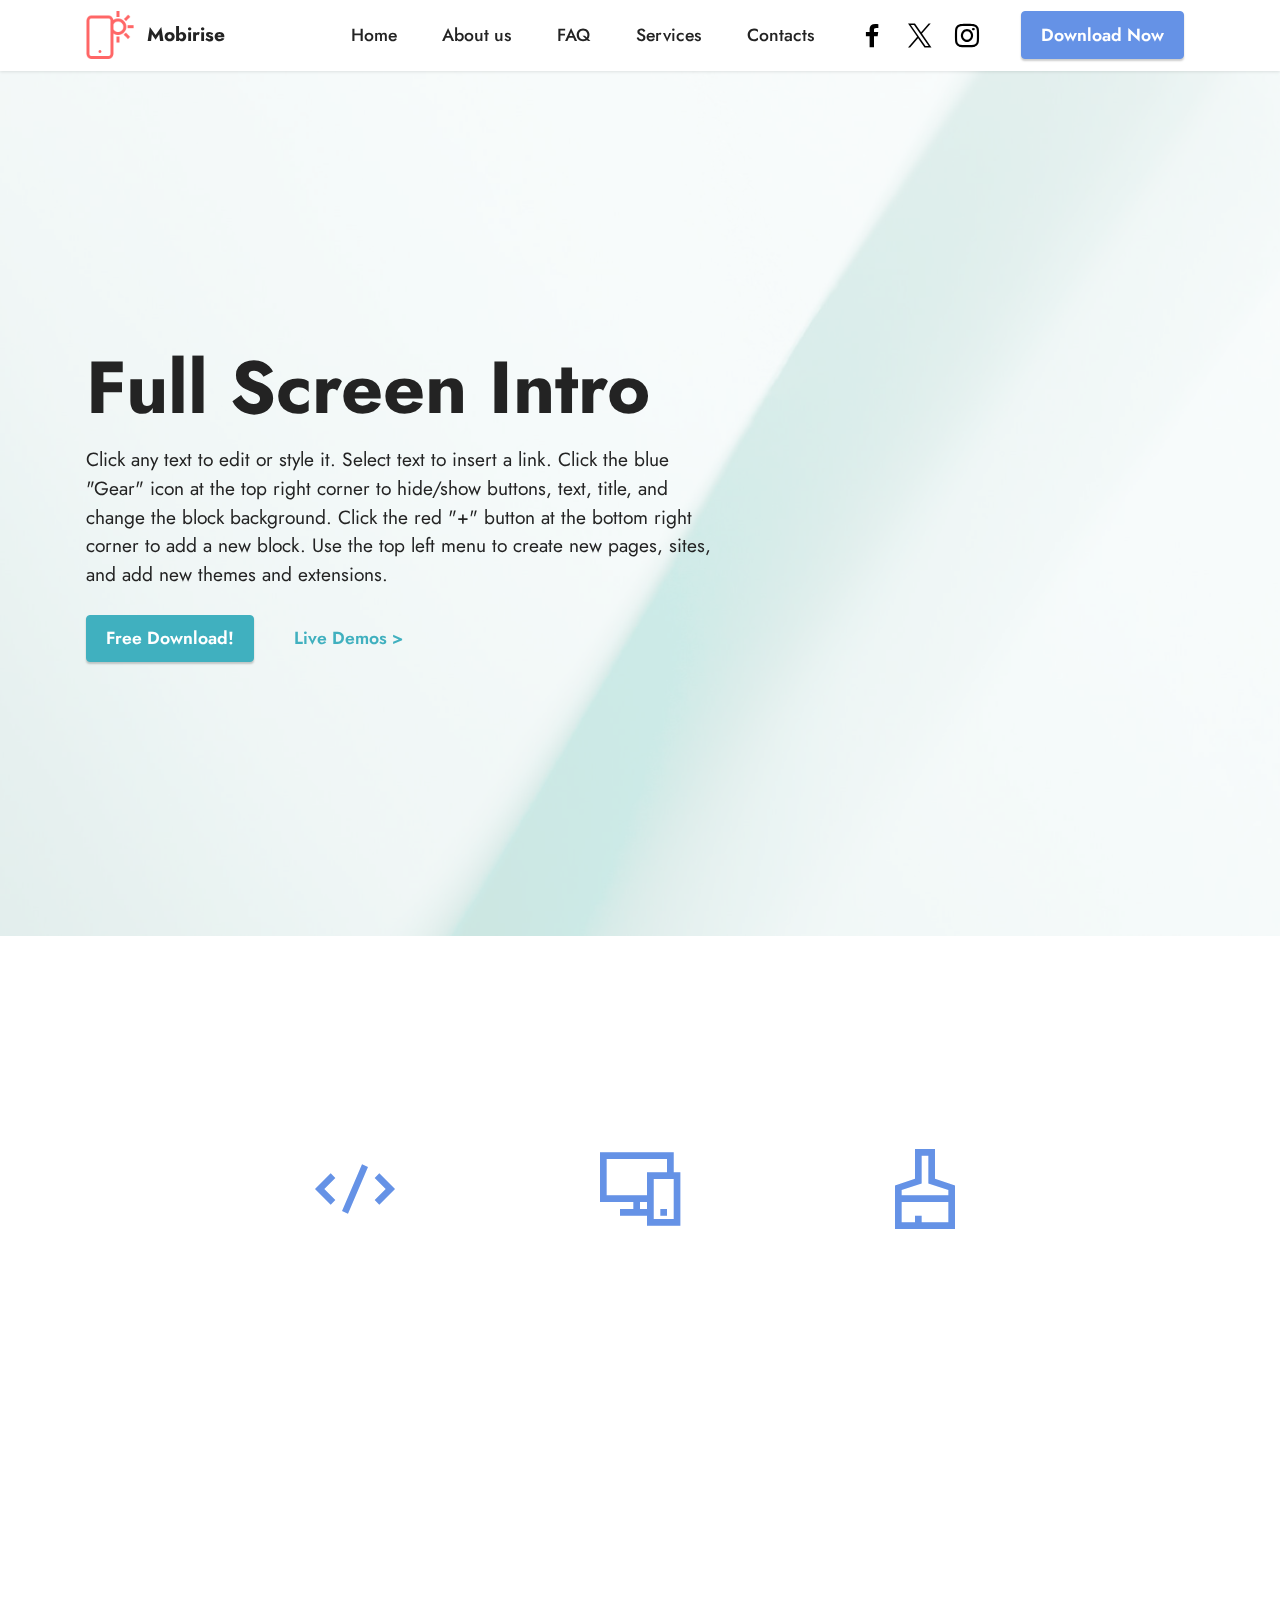
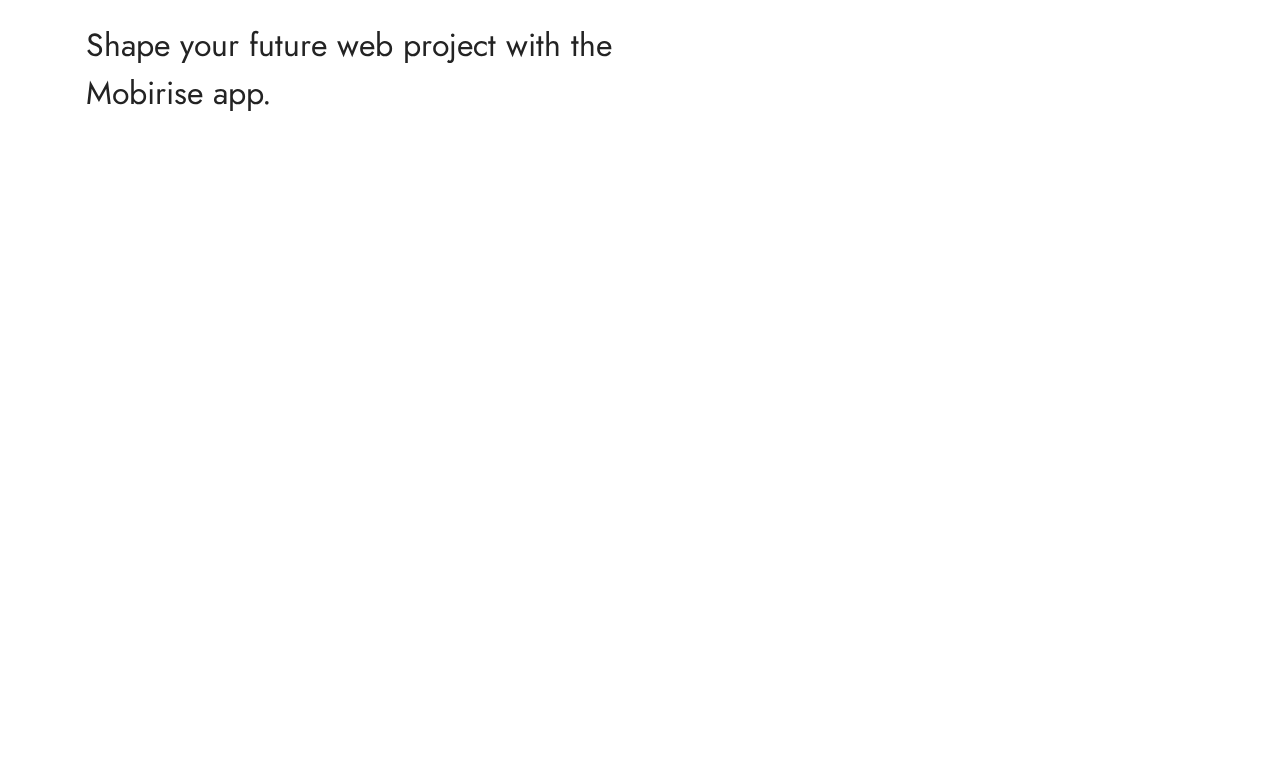
==== commit e15fac2f: "Update index.html" ====
--- a/index.html
+++ b/index.html
@@ -26,7 +26,7 @@
   <link rel="stylesheet" href="assets/theme/css/style.css">
   <link rel="preload" href="https://fonts.googleapis.com/css?family=Jost:100,200,300,400,500,600,700,800,900,100i,200i,300i,400i,500i,600i,700i,800i,900i&display=swap" as="style" onload="this.onload=null;this.rel='stylesheet'">
   <noscript><link rel="stylesheet" href="https://fonts.googleapis.com/css?family=Jost:100,200,300,400,500,600,700,800,900,100i,200i,300i,400i,500i,600i,700i,800i,900i&display=swap"></noscript>
-  <link rel="preload" as="style" href="assets/mobirise/css/mbr-additional.css?v=w8Q71m"><link rel="stylesheet" href="assets/mobirise/css/mbr-additional.css?v=w8Q71m" type="text/css">
+  <link rel="preload" as="style" href="assets/mobirise/css/mbr-additional.css?v=1B9LsQ"><link rel="stylesheet" href="assets/mobirise/css/mbr-additional.css?v=1B9LsQ" type="text/css">
 
   
   
@@ -251,9 +251,10 @@
             </div>
         </div>
     </div>
-</section><section class="display-7" style="padding: 0;align-items: center;justify-content: center;flex-wrap: wrap;    align-content: center;display: flex;position: relative;height: 4rem;"><a href="https://mobiri.se/3281766" style="flex: 1 1;height: 4rem;position: absolute;width: 100%;z-index: 1;"><img alt="" style="height: 4rem;" src="[data-uri]"></a><p style="margin: 0;text-align: center;" class="display-7">&#8204;</p><a style="z-index:1" href="https://mobirise.com/builder/ai-website-creator.html">Best AI Website Creator</a></section><script src="assets/bootstrap/js/bootstrap.bundle.min.js"></script>  <script src="assets/parallax/jarallax.js"></script>  <script src="assets/smoothscroll/smooth-scroll.js"></script>  <script src="assets/ytplayer/index.js"></script>  <script src="assets/dropdown/js/navbar-dropdown.js"></script>  <script src="assets/theme/js/script.js"></script>  
+</section>
+  <script src="assets/bootstrap/js/bootstrap.bundle.min.js"></script>  <script src="assets/parallax/jarallax.js"></script>  <script src="assets/smoothscroll/smooth-scroll.js"></script>  <script src="assets/ytplayer/index.js"></script>  <script src="assets/dropdown/js/navbar-dropdown.js"></script>  <script src="assets/theme/js/script.js"></script>  
   
   
   <input name="animation" type="hidden">
   </body>
-</html>+</html>
